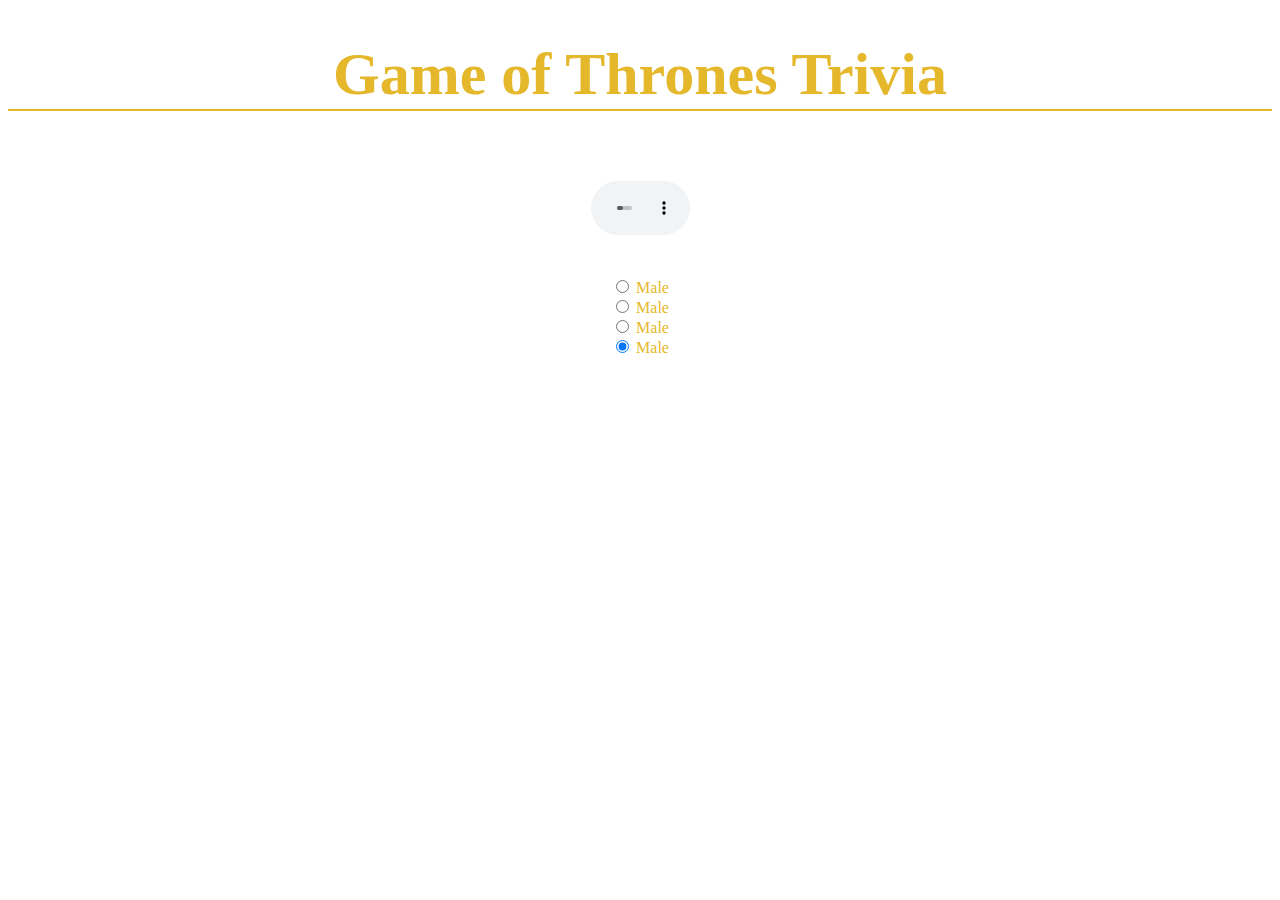
==== index1.html @ 5a33cf5f "CSS pretty much complete." ====
<!DOCTYPE html>
<html>
<head>
	<title>Trivia Game</title>
	<!-- Bootstrap -->
<link rel="stylesheet" href="https://maxcdn.bootstrapcdn.com/bootstrap/3.3.6/css/bootstrap.min.css" integrity="sha384-1q8mTJOASx8j1Au+a5WDVnPi2lkFfwwEAa8hDDdjZlpLegxhjVME1fgjWPGmkzs7" crossorigin="anonymous">
	<!-- My Stylesheet -->
<link rel="stylesheet" type="text/css" href="assets/css/style.css">
</head>
<body>
	<div class="container">
		<div class="row">
			<div class="col-md-2">
			</div>
			<div class="col-md-7">	
				<h1>Game of Thrones Trivia</h1>
			</div>
			<div class="col-md-1">
				<audio autoplay controls class="audio-player" src="assets/Official Opening Credits Game of Thrones (HBO).mp3"></audio>
			</div>	
			<div class="col-md-2">
			</div>
		</div>

		<br>

		<div class="row">
			<div class="col-md-12">
				<h2 class="question-1"></h2>
			</div>
		</div>
		<div class="row">
			<div class="col-md-2">
			</div>	
				<form>
			<div class="col-md-2">	
  				<input type="radio" name="gender" value="0" checked> Male
  		</div>			
			<div class="col-md-2">	
  				<input type="radio" name="gender" value="0" checked> Male
  		</div>	
			<div class="col-md-2">	
  				<input type="radio" name="gender" value="1" checked> Male
  		</div>	
			<div class="col-md-2">	
  				<input type="radio" name="gender" value="0" checked> Male
  		</div>	
				</form>
			<div class="col-md-2">	
			</div>	 
		</div>
	
	</div>
</body>
<script src="https://cdnjs.cloudflare.com/ajax/libs/jquery/3.2.1/jquery.min.js"></script>
<script type="text/javascript" src="assets/javascript/app.js"></script>
</html>
---- assets/css/style.css ----
body {
/*	background-image: url("../images/kings-landing1.jpg");
	background-repeat: no-repeat;
	background-size: 100%;*/
	font-family: fantasy;
	color: rgb(229,183,43);
	text-align: center;
}

h1 {
	font-size: 60px;
	border-bottom: 2px solid rgb(229,183,43);
}

.audio-player {
	width: 99px;
	margin-top: 30px;
}

.my-border {
	border: solid 3px rgb(229,183,43);
	background-color: rgba(134,4,32,0.4);
}

.back-pics {
	position: absolute;
	width: 100%;
	height: auto;
	left: 0;
	z-index: -1;
}

.back-pics1 {
	position: absolute;
	width: 100%;
	height: auto;
	left: 0;
	z-index: -1;
	top: 100%;
}

.back-pics2 {
	position: absolute;
	width: 100%;
	height: auto;
	left: 0;
	z-index: -1;
	top: 200%;
}

.time-left {
	position: fixed;
	right: 10px;
	top: 50%;
	padding: 10px;
	background-color: rgb(134,4,32);
	border: solid 2px rgb(229,183,43);
}







/*rgba(33,84,102,0.5)*/
/*rgb(200,200,240)*/
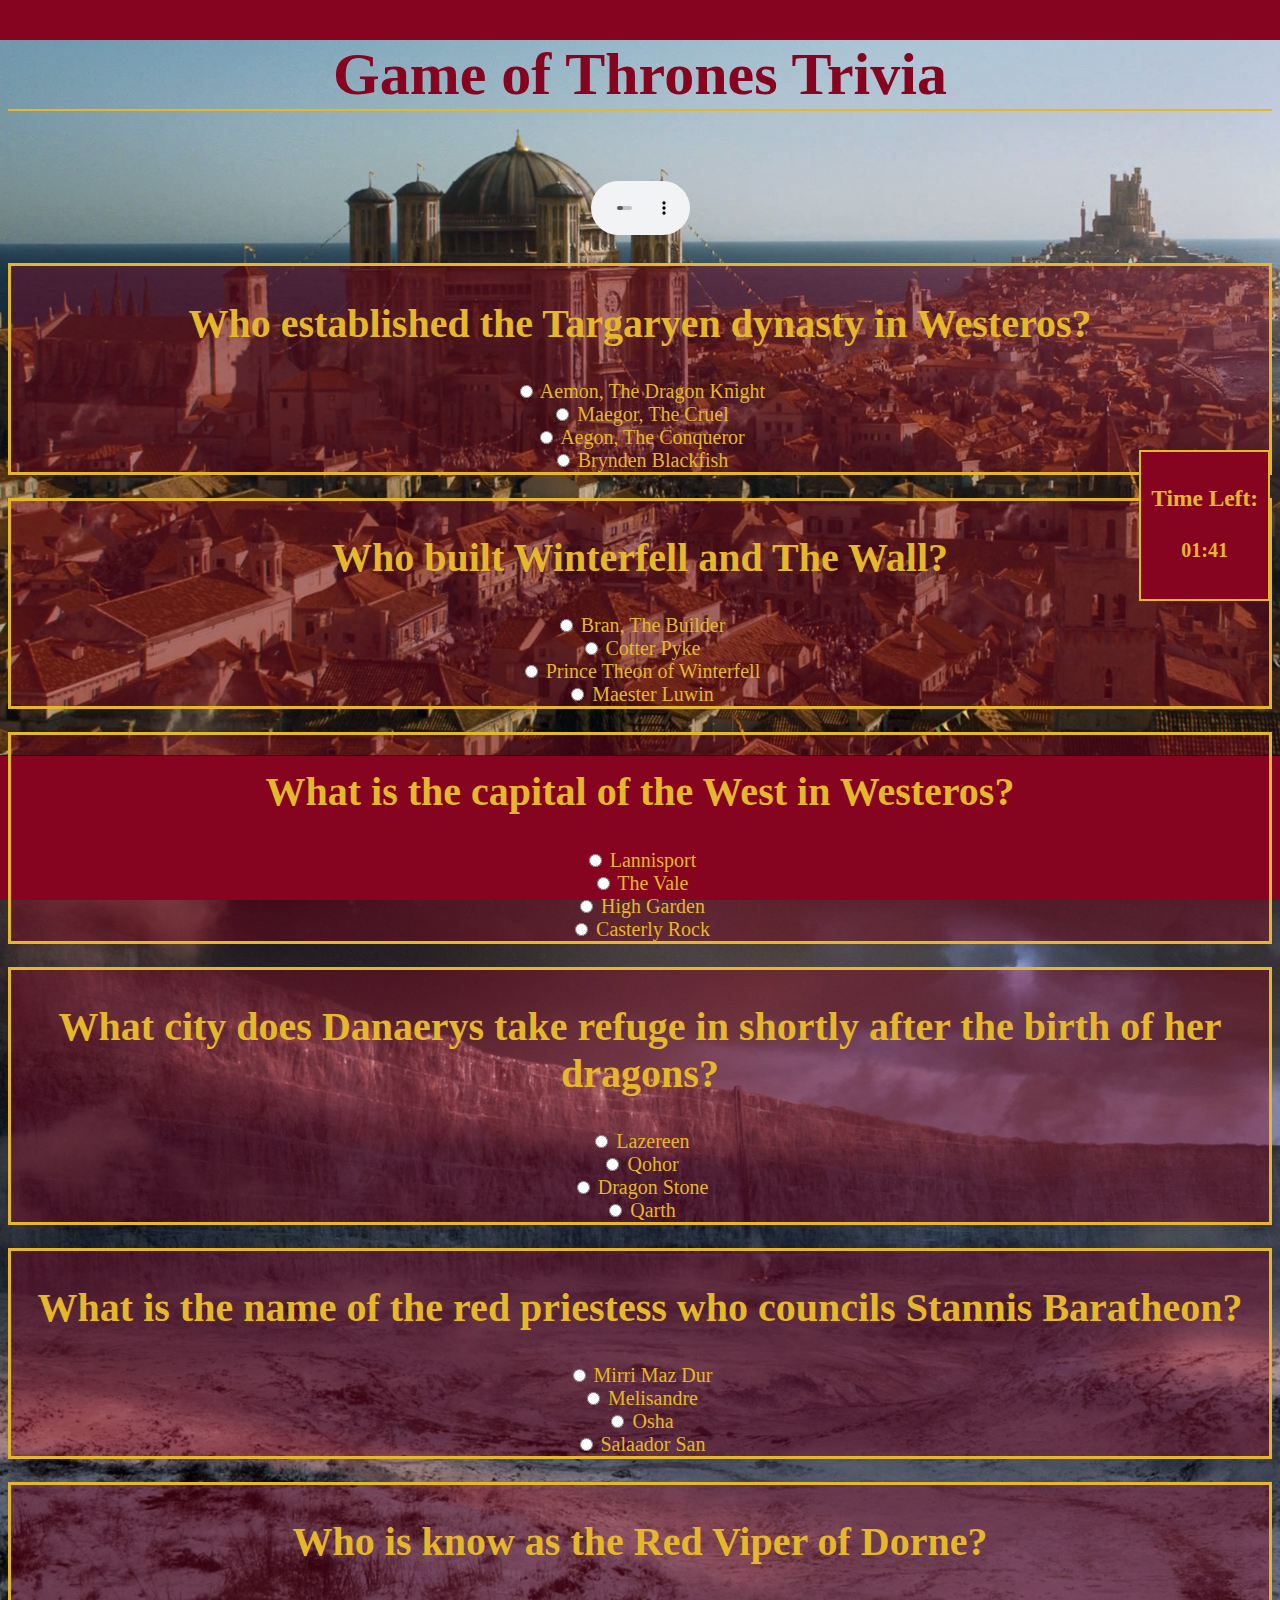
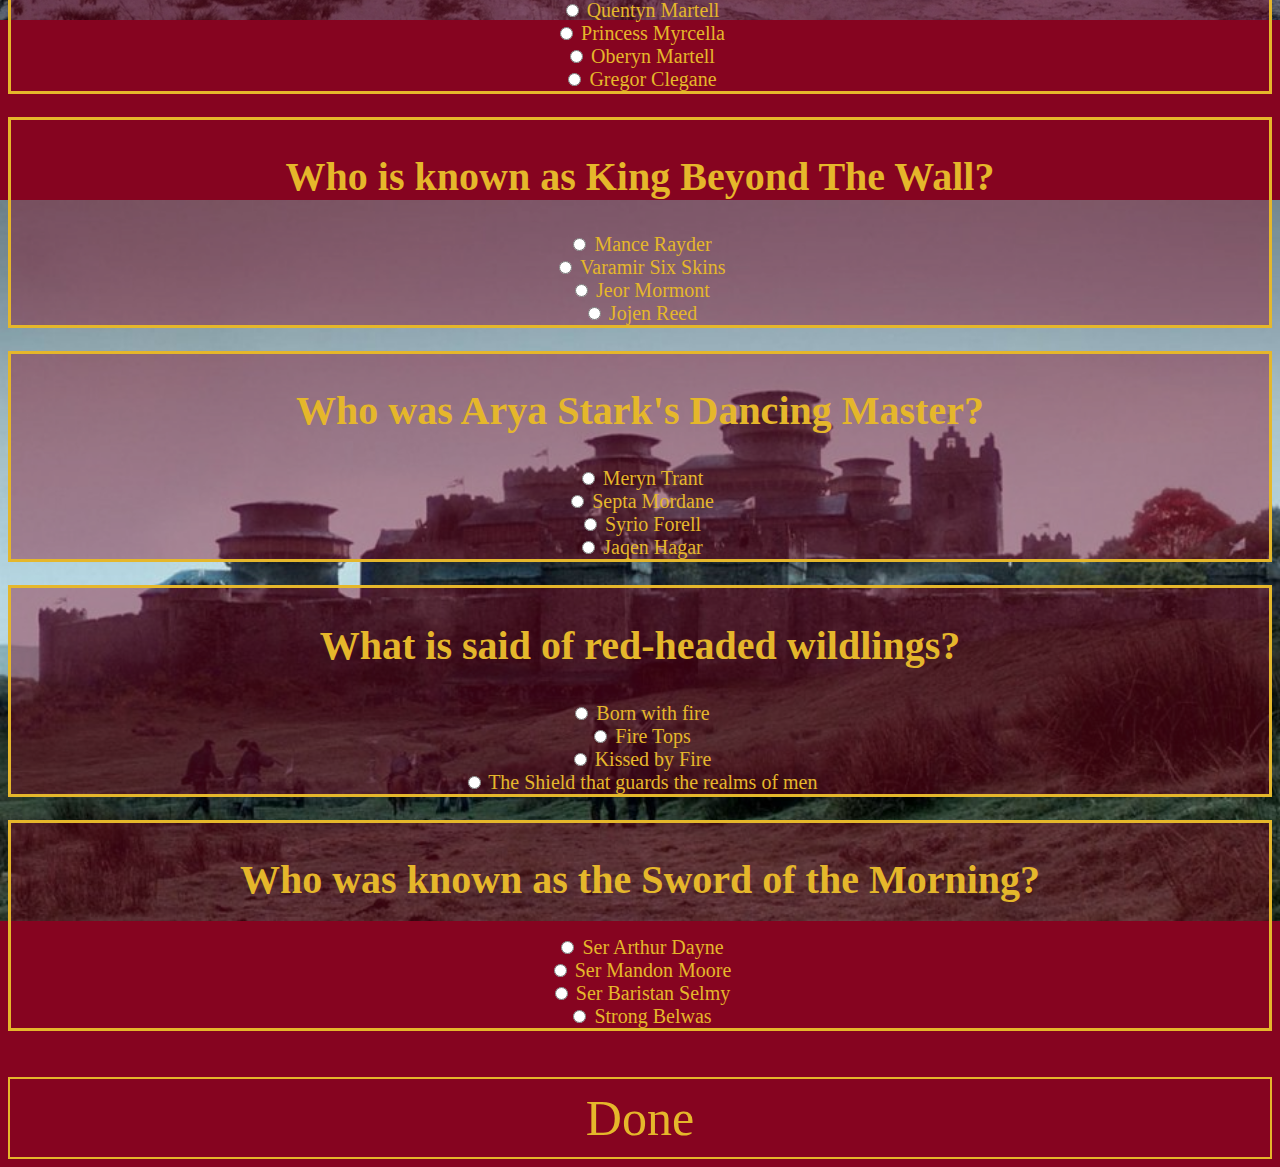
==== commit aed50c59: "Added a couple more CSS features. Now will start remaking game so that answers are stored in jquery " ====
--- a/index1.html
+++ b/index1.html
@@ -8,7 +8,19 @@
 <link rel="stylesheet" type="text/css" href="assets/css/style.css">
 </head>
 <body>
+	<div class="trivia-part">
+		<!-- Shows user how much time they have left -->
+		<div class="time-left">
+			<h3>Time Left:</h3>
+				<h4 class="count-down">01:41</h4>
+		</div>
+
+		<img class="back-pics" src="assets/images/kings-landing1.jpg">
+		<img class="back-pics2" src="assets/images/winterfell.jpg">
+		<img class="back-pics1" src="assets/images/The_Wall_from_the_south.jpg">
+
 	<div class="container">
+
 		<div class="row">
 			<div class="col-md-2">
 			</div>
@@ -16,41 +28,343 @@
 				<h1>Game of Thrones Trivia</h1>
 			</div>
 			<div class="col-md-1">
-				<audio autoplay controls class="audio-player" src="assets/Official Opening Credits Game of Thrones (HBO).mp3"></audio>
-			</div>	
-			<div class="col-md-2">
-			</div>
-		</div>
-
-		<br>
-
-		<div class="row">
-			<div class="col-md-12">
-				<h2 class="question-1"></h2>
-			</div>
-		</div>
-		<div class="row">
-			<div class="col-md-2">
-			</div>	
-				<form>
-			<div class="col-md-2">	
-  				<input type="radio" name="gender" value="0" checked> Male
-  		</div>			
-			<div class="col-md-2">	
-  				<input type="radio" name="gender" value="0" checked> Male
-  		</div>	
-			<div class="col-md-2">	
-  				<input type="radio" name="gender" value="1" checked> Male
-  		</div>	
-			<div class="col-md-2">	
-  				<input type="radio" name="gender" value="0" checked> Male
-  		</div>	
-				</form>
-			<div class="col-md-2">	
-			</div>	 
-		</div>
+
+				<!-- Music -->
+				<audio autoplay controls class="audio-player" controls src="assets/Official Opening Credits Game of Thrones (HBO).mp3"></audio>
+
+			</div>	
+			<div class="col-md-2">
+			</div>
+		</div>
+
+		<br>
+		<!-- Question 1 -->
+		<div class="my-border">
+		<div class="row">
+			<div class="col-md-12">
+				<h2 class="question-1">Who established the Targaryen dynasty in Westeros?</h2>
+			</div>
+		</div>
+		<div class="row">
+			<div class="col-md-2">
+			</div>	
+				<form>
+			<div class="col-md-2 radio-got">	
+  				<label><input type="radio" name="a1" value="0" unchecked> Aemon, The Dragon Knight</label>
+  		</div>			
+			<div class="col-md-2">	
+  				<label><input type="radio" name="a1" value="0" unchecked> Maegor, The Cruel</label>
+  		</div>	
+			<div class="col-md-2">	
+  				<label><input type="radio" name="a1" value="1" unchecked> Aegon, The Conqueror</label>
+  		</div>	
+			<div class="col-md-2">	
+  				<label><input type="radio" name="a1" value="0" unchecked> Brynden Blackfish</label>
+  		</div>	
+				</form>
+			<div class="col-md-2">	
+			</div>	 
+		</div>
+		</div>
+
+
+		<br>
+		<!-- Question 2 -->
+		<div class="my-border">
+		<div class="row">
+			<div class="col-md-12">
+				<h2 class="question-1">Who built Winterfell and The Wall?</h2>
+			</div>
+		</div>
+		<div class="row">
+			<div class="col-md-2">
+			</div>	
+				<form>
+			<div class="col-md-2">	
+  				<label><input type="radio" name="a2" value="1" unchecked> Bran, The Builder</label>
+  		</div>			
+			<div class="col-md-2">	
+  				<label><input type="radio" name="a2" value="0" unchecked> Cotter Pyke</label>
+  		</div>	
+			<div class="col-md-2">	
+  				<label><input type="radio" name="a2" value="0" unchecked> Prince Theon of Winterfell</label>
+  		</div>	
+			<div class="col-md-2">	
+  				<label><input type="radio" name="a2" value="0" unchecked> Maester Luwin</label>
+  		</div>	
+				</form>
+			<div class="col-md-2">	
+			</div>	 
+		</div>
+		</div>
+
+		<br>
+		<!-- Question 3 -->
+		<div class="my-border">
+		<div class="row">
+			<div class="col-md-12">
+				<h2 class="question-1">What is the capital of the West in Westeros?</h2>
+			</div>
+		</div>
+		<div class="row">
+			<div class="col-md-2">
+			</div>	
+				<form>
+			<div class="col-md-2">	
+  				<label><input type="radio" name="a3" value="0" unchecked> Lannisport</label>
+  		</div>			
+			<div class="col-md-2">	
+  				<label><input type="radio" name="a3" value="0" unchecked> The Vale</label>
+  		</div>	
+			<div class="col-md-2">	
+  				<label><input type="radio" name="a3" value="0" unchecked> High Garden</label>
+  		</div>	
+			<div class="col-md-2">	
+  				<label><input type="radio" name="a3" value="1" unchecked> Casterly Rock</label>
+  		</div>	
+				</form>
+			<div class="col-md-2">	
+			</div>	 
+		</div>
+		</div>
+
+		<br>
+		<!-- Question 4 -->
+		<div class="my-border">
+		<div class="row">
+			<div class="col-md-12">
+				<h2 class="question-1">What city does Danaerys take refuge in shortly after the birth of her dragons?</h2>
+			</div>
+		</div>
+		<div class="row">
+			<div class="col-md-2">
+			</div>	
+				<form>
+			<div class="col-md-2">	
+  				<label><input type="radio" name="a4" value="0" unchecked> Lazereen</label>
+  		</div>			
+			<div class="col-md-2">	
+  				<label><input type="radio" name="a4" value="0" unchecked> Qohor</label>
+  		</div>	
+			<div class="col-md-2">	
+  				<label><input type="radio" name="a4" value="0" unchecked> Dragon Stone</label>
+  		</div>	
+			<div class="col-md-2">	
+  				<label><input type="radio" name="a4" value="1" unchecked> Qarth</label>
+  		</div>	
+				</form>
+			<div class="col-md-2">	
+			</div>	 
+		</div>
+		</div>
+
+		<br>
+		<!-- Question 5 -->
+		<div class="my-border">
+		<div class="row">
+			<div class="col-md-12">
+				<h2 class="question-1">What is the name of the red priestess who councils Stannis Baratheon?</h2>
+			</div>
+		</div>
+		<div class="row">
+			<div class="col-md-2">
+			</div>	
+				<form>
+			<div class="col-md-2">	
+  				<label><input type="radio" name="a5" value="0" unchecked> Mirri Maz Dur</label>
+  		</div>			
+			<div class="col-md-2">	
+  				<label><input type="radio" name="a5" value="1" unchecked> Melisandre</label>
+  		</div>	
+			<div class="col-md-2">	
+  				<label><input type="radio" name="a5" value="0" unchecked> Osha</label>
+  		</div>	
+			<div class="col-md-2">	
+  				<label><input type="radio" name="a5" value="0" unchecked> Salaador San</label>
+  		</div>	
+				</form>
+			<div class="col-md-2">	
+			</div>	 
+		</div>
+		</div>
+
+		<br>
+		<!-- Question 6 -->
+		<div class="my-border">
+		<div class="row">
+			<div class="col-md-12">
+				<h2 class="question-1">Who is know as the Red Viper of Dorne?</h2>
+			</div>
+		</div>
+		<div class="row">
+			<div class="col-md-2">
+			</div>	
+				<form>
+			<div class="col-md-2">	
+  				<label><input type="radio" name="a6" value="0" unchecked> Quentyn Martell</label>
+  		</div>			
+			<div class="col-md-2">	
+  				<label><input type="radio" name="a6" value="0" unchecked> Princess Myrcella</label>
+  		</div>	
+			<div class="col-md-2">	
+  				<label><input type="radio" name="a6" value="1" unchecked> Oberyn Martell</label>
+  		</div>	
+			<div class="col-md-2">	
+  				<label><input type="radio" name="a6" value="0" unchecked> Gregor Clegane</label>
+  		</div>	
+				</form>
+			<div class="col-md-2">	
+			</div>	 
+		</div>
+		</div>
+
+		<br>
+		<!-- Question 7 -->
+		<div class="my-border">
+		<div class="row">
+			<div class="col-md-12">
+				<h2 class="question-1">Who is known as King Beyond The Wall?</h2>
+			</div>
+		</div>
+		<div class="row">
+			<div class="col-md-2">
+			</div>	
+				<form>
+			<div class="col-md-2">	
+  				<label><input type="radio" name="a7" value="1" unchecked> Mance Rayder</label>
+  		</div>			
+			<div class="col-md-2">	
+  				<label><input type="radio" name="a7" value="0" unchecked> Varamir Six Skins</label>
+  		</div>	
+			<div class="col-md-2">	
+  				<label><input type="radio" name="a7" value="0" unchecked> Jeor Mormont</label>
+  		</div>	
+			<div class="col-md-2">	
+  				<label><input type="radio" name="a7" value="0" unchecked> Jojen Reed</label>
+  		</div>	
+				</form>
+			<div class="col-md-2">	
+			</div>	 
+		</div>
+		</div>
+
+		<br>
+		<!-- Question 8 -->
+		<div class="my-border">
+		<div class="row">
+			<div class="col-md-12">
+				<h2 class="question-1">Who was Arya Stark's Dancing Master?</h2>
+			</div>
+		</div>
+		<div class="row">
+			<div class="col-md-2">
+			</div>	
+				<form>
+			<div class="col-md-2">	
+  				<label><input type="radio" name="a8" value="0" unchecked> Meryn Trant</label>
+  		</div>			
+			<div class="col-md-2">	
+  				<label><input type="radio" name="a8" value="0" unchecked> Septa Mordane</label>
+  		</div>	
+			<div class="col-md-2">	
+  				<label><input type="radio" name="a8" value="1" unchecked> Syrio Forell</label>
+  		</div>	
+			<div class="col-md-2">	
+  				<label><input type="radio" name="a8" value="0" unchecked> Jaqen Hagar</label>
+  		</div>	
+				</form>
+			<div class="col-md-2">	
+			</div>	 
+		</div>
+		</div>
+
+		<br>
+		<!-- Question 9 -->
+		<div class="my-border">
+		<div class="row">
+			<div class="col-md-12">
+				<h2 class="question-1">What is said of red-headed wildlings?</h2>
+			</div>
+		</div>
+		<div class="row">
+			<div class="col-md-2">
+			</div>	
+				<form>
+			<div class="col-md-2">	
+  				<label><input type="radio" name="a9" value="0" unchecked> Born with fire</label>
+  		</div>			
+			<div class="col-md-2">	
+  				<label><input type="radio" name="a9" value="0" unchecked> Fire Tops</label>
+  		</div>	
+			<div class="col-md-2">	
+  				<label><input type="radio" name="a9" value="1" unchecked> Kissed by Fire</label>
+  		</div>	
+			<div class="col-md-2">	
+  				<label><input type="radio" name="a9" value="0" unchecked> The Shield that guards the realms of men</label>
+  		</div>	
+				</form>
+			<div class="col-md-2">	
+			</div>	 
+		</div>
+		</div>
+
+		<br>
+		<!-- Question 10 -->
+		<div class="my-border">
+		<div class="row">
+			<div class="col-md-12">
+				<h2 class="question-1">Who was known as the Sword of the Morning?</h2>
+			</div>
+		</div>
+		<div class="row">
+			<div class="col-md-2">
+			</div>	
+				<form>
+			<div class="col-md-2">	
+  				<label><input type="radio" name="a10" value="1" unchecked> Ser Arthur Dayne</label>
+  		</div>			
+			<div class="col-md-2">	
+  				<label><input type="radio" name="a10" value="0" unchecked> Ser Mandon Moore</label>
+  		</div>	
+			<div class="col-md-2">	
+  				<label><input type="radio" name="a10" value="0" unchecked> Ser Baristan Selmy</label>
+  		</div>	
+			<div class="col-md-2">	
+  				<label><input type="radio" name="a10" value="0" unchecked> Strong Belwas</label>
+  		</div>	
+				</form>
+			<div class="col-md-2">	
+			</div>	 
+		</div>
+		</div>
+			<br>
+			<br>
+		<!-- Need a finished button -->
+		<div class="row">
+			<div class="col-md-5"></div>
+			<div class="all-done col-md-2"><label>Done</label></div>
+			<div class="col-md-5"></div>
+		</div>
+	</div>
+</div>
+<div class="game-stats">
+	<div class="container">
+		<img class="back-pics" src="assets/images/iron-throne.jpg">
+				<h1>Game of Thrones Trivia</h1>
+
+		<div class="stats">
+			<h2 class="correct"></h2>
+			<br>
+			<h2 class="incorrect"></h2>
+			<br>
+			<h2 class="percentage"></h2>
+			<br>
+		</div>	
+		<audio autoplay class="audio-player1" src="assets/The Rains of Castamere (Instrumental - Long Version).mp3"></audio>
+</div>	
+</div>	
+
 	
-	</div>
 </body>
 <script src="https://cdnjs.cloudflare.com/ajax/libs/jquery/3.2.1/jquery.min.js"></script>
 <script type="text/javascript" src="assets/javascript/app.js"></script>
--- a/assets/css/style.css
+++ b/assets/css/style.css
@@ -1,18 +1,31 @@
 body {
-/*	background-image: url("../images/kings-landing1.jpg");
-	background-repeat: no-repeat;
-	background-size: 100%;*/
+	background-color: rgb(134,4,32);
 	font-family: fantasy;
 	color: rgb(229,183,43);
 	text-align: center;
+	font-size: 20px;
 }
 
 h1 {
 	font-size: 60px;
 	border-bottom: 2px solid rgb(229,183,43);
+	color: rgb(134,4,32);
+}
+
+h2 {
+	font-size: 40px;
+}
+
+input {
+	color: red;
 }
 
 .audio-player {
+	width: 99px;
+	margin-top: 30px;
+}
+
+.audio-player1 {
 	width: 99px;
 	margin-top: 30px;
 }
@@ -57,11 +70,33 @@
 	border: solid 2px rgb(229,183,43);
 }
 
+.all-done {
+	padding: 10px;
+	background-color: rgb(134,4,32);	
+	border: solid 2px rgb(229,183,43);
+	font-size: 50px;
+}
 
 
+.stats {
+	background-color: rgba(134,4,32,.7);
+	border: solid 2px rgb(229,183,43);
+}
 
+label {
+	transition: all 0.2s ease-in;
+    text-decoration:none;
+}
 
+label:hover {
+	-webkit-stroke-width: 5.3px;
+    -webkit-stroke-color: #FFFFFF;
+    -webkit-fill-color: #FFFFFF;
+    text-shadow: 1px 0px 20px yellow;
+}
 
+.radio-got [type="radio"]:checked+label:after {
+    border-color: #00C851;
+    background-color: #00C851;
+}
 
-/*rgba(33,84,102,0.5)*/
-/*rgb(200,200,240)*/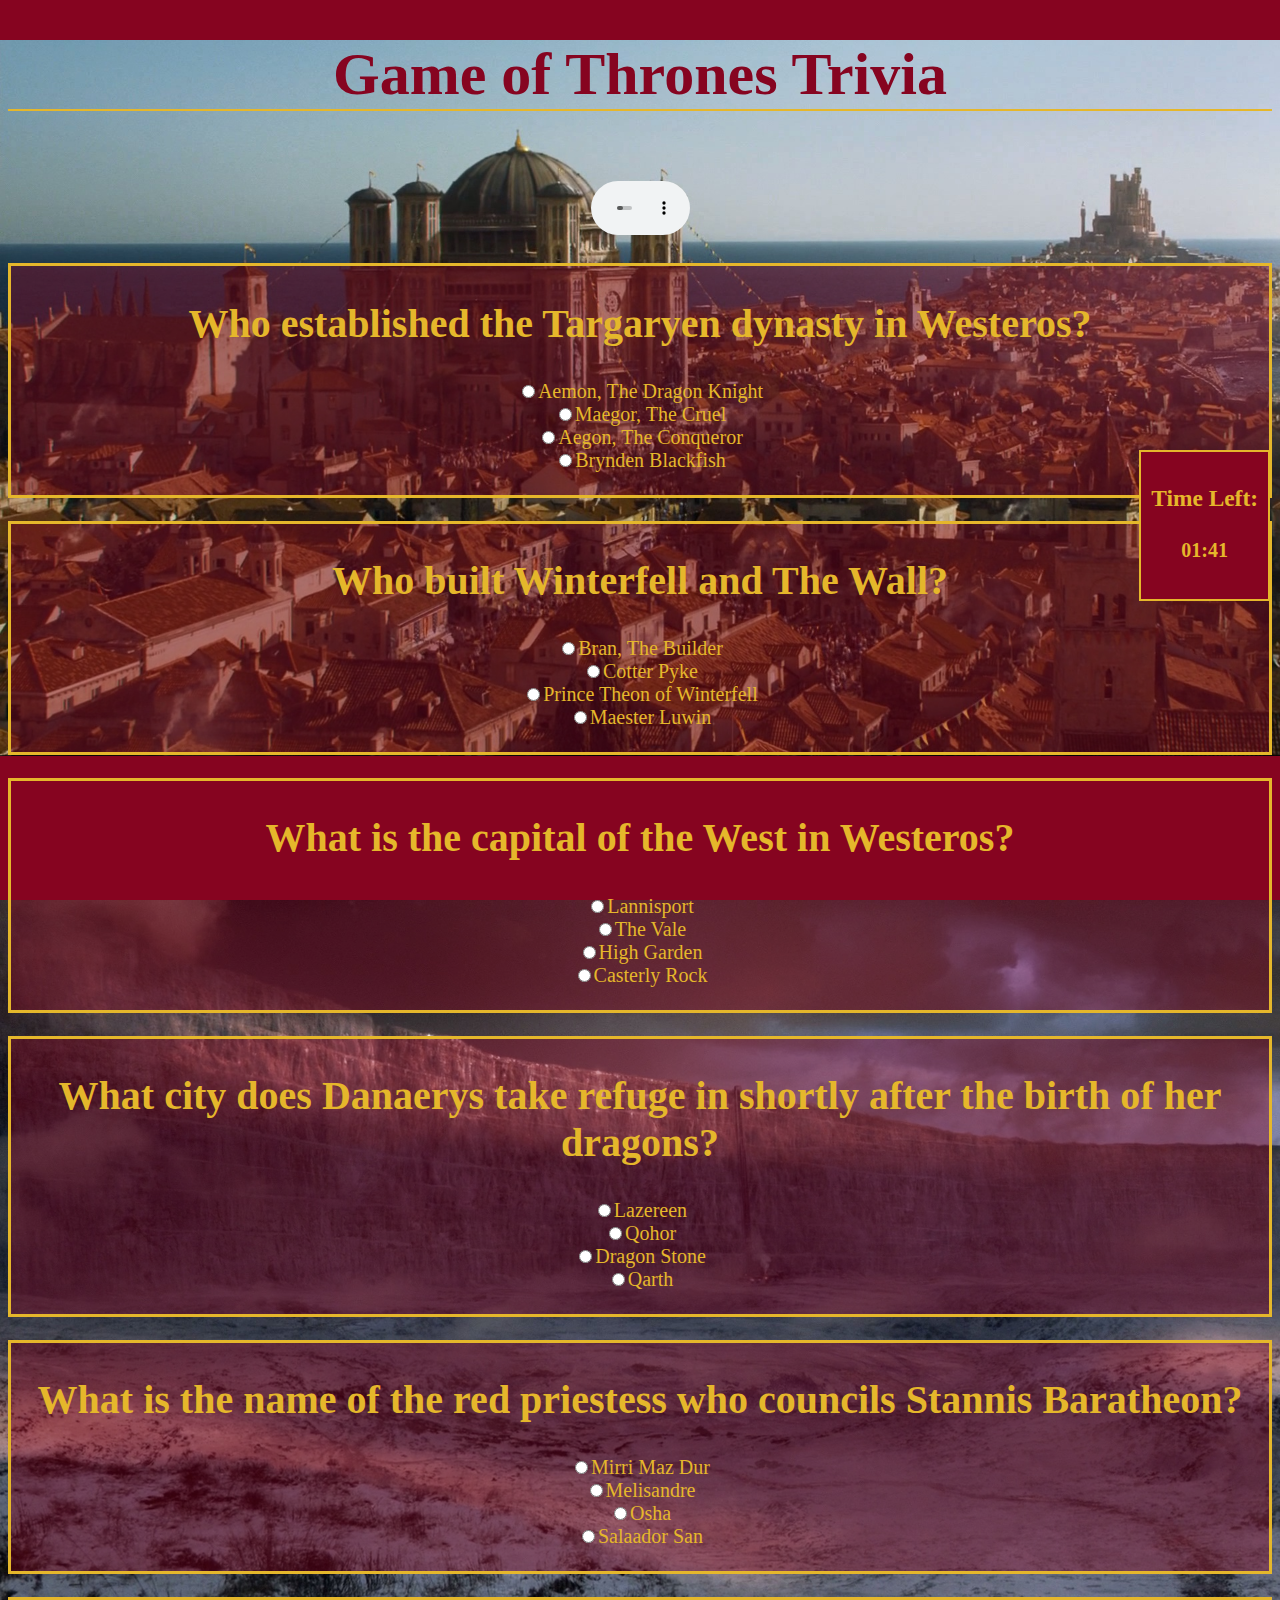
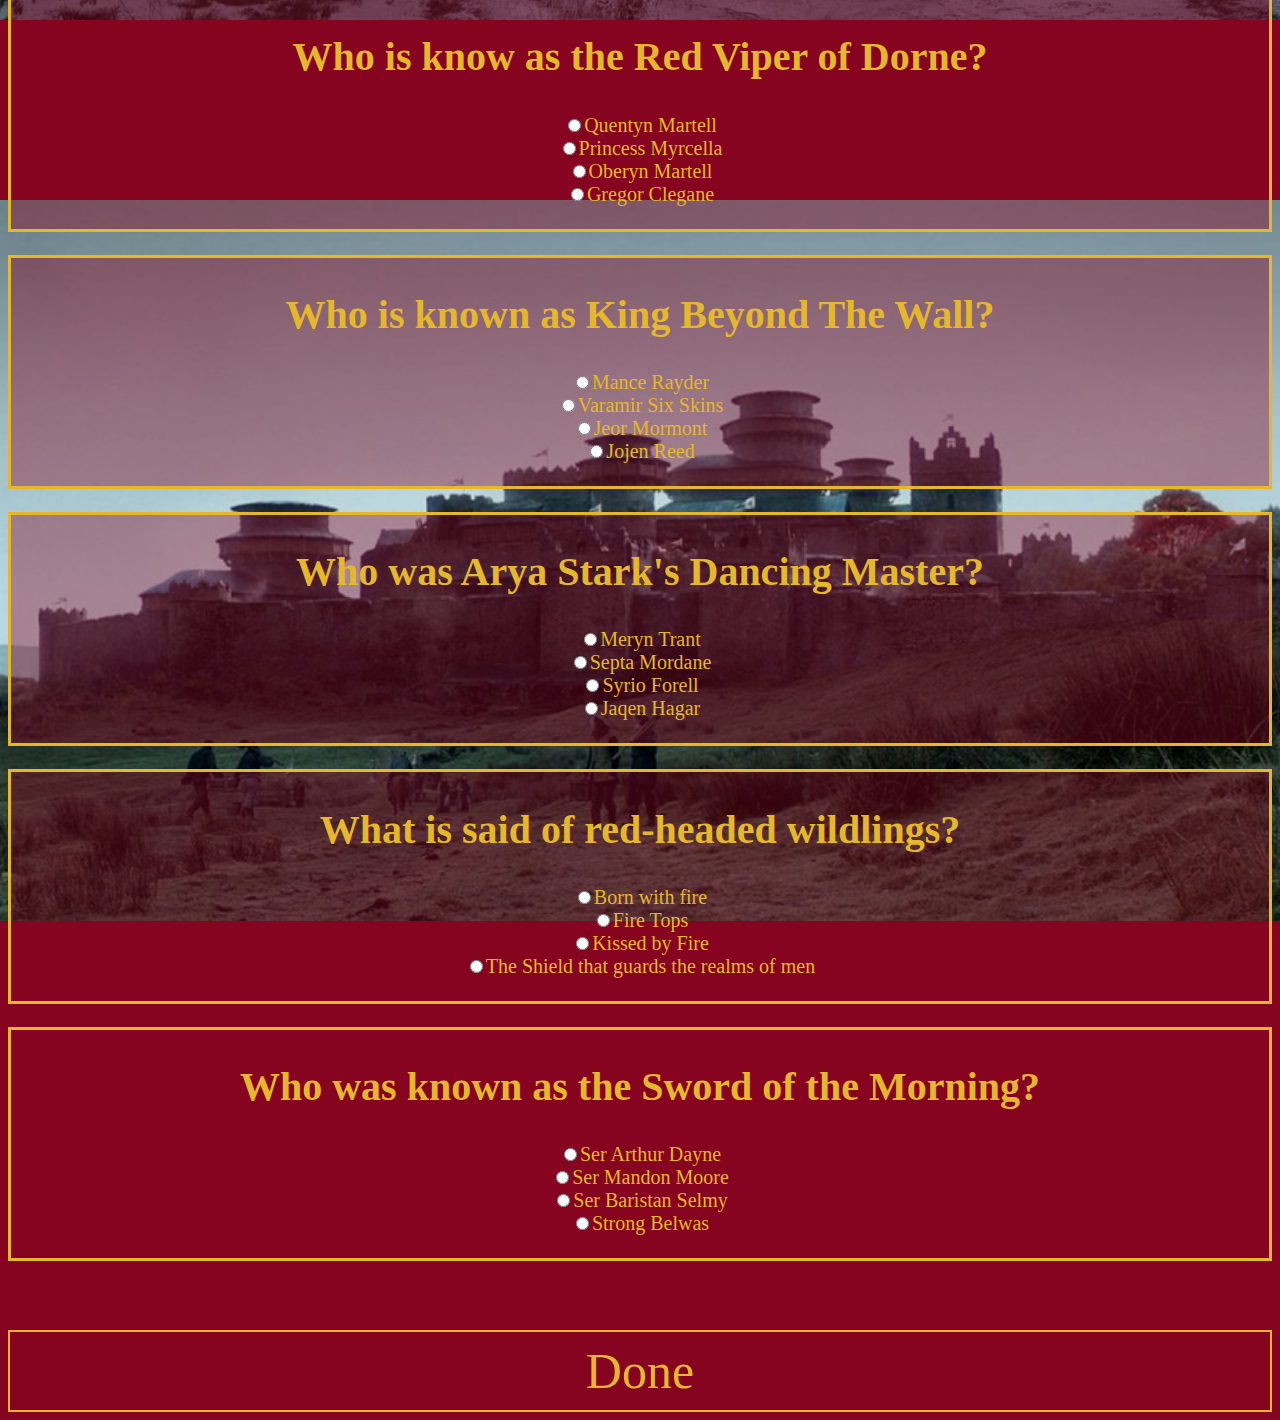
==== commit 5a4f88ec: "appended qs and as into styled duvs through a for loop" ====
--- a/index1.html
+++ b/index1.html
@@ -38,305 +38,9 @@
 		</div>
 
 		<br>
-		<!-- Question 1 -->
-		<div class="my-border">
-		<div class="row">
-			<div class="col-md-12">
-				<h2 class="question-1">Who established the Targaryen dynasty in Westeros?</h2>
-			</div>
-		</div>
-		<div class="row">
-			<div class="col-md-2">
-			</div>	
-				<form>
-			<div class="col-md-2 radio-got">	
-  				<label><input type="radio" name="a1" value="0" unchecked> Aemon, The Dragon Knight</label>
-  		</div>			
-			<div class="col-md-2">	
-  				<label><input type="radio" name="a1" value="0" unchecked> Maegor, The Cruel</label>
-  		</div>	
-			<div class="col-md-2">	
-  				<label><input type="radio" name="a1" value="1" unchecked> Aegon, The Conqueror</label>
-  		</div>	
-			<div class="col-md-2">	
-  				<label><input type="radio" name="a1" value="0" unchecked> Brynden Blackfish</label>
-  		</div>	
-				</form>
-			<div class="col-md-2">	
-			</div>	 
-		</div>
-		</div>
+		<div class="rando-div"></div>
 
-
-		<br>
-		<!-- Question 2 -->
-		<div class="my-border">
-		<div class="row">
-			<div class="col-md-12">
-				<h2 class="question-1">Who built Winterfell and The Wall?</h2>
-			</div>
-		</div>
-		<div class="row">
-			<div class="col-md-2">
-			</div>	
-				<form>
-			<div class="col-md-2">	
-  				<label><input type="radio" name="a2" value="1" unchecked> Bran, The Builder</label>
-  		</div>			
-			<div class="col-md-2">	
-  				<label><input type="radio" name="a2" value="0" unchecked> Cotter Pyke</label>
-  		</div>	
-			<div class="col-md-2">	
-  				<label><input type="radio" name="a2" value="0" unchecked> Prince Theon of Winterfell</label>
-  		</div>	
-			<div class="col-md-2">	
-  				<label><input type="radio" name="a2" value="0" unchecked> Maester Luwin</label>
-  		</div>	
-				</form>
-			<div class="col-md-2">	
-			</div>	 
-		</div>
-		</div>
-
-		<br>
-		<!-- Question 3 -->
-		<div class="my-border">
-		<div class="row">
-			<div class="col-md-12">
-				<h2 class="question-1">What is the capital of the West in Westeros?</h2>
-			</div>
-		</div>
-		<div class="row">
-			<div class="col-md-2">
-			</div>	
-				<form>
-			<div class="col-md-2">	
-  				<label><input type="radio" name="a3" value="0" unchecked> Lannisport</label>
-  		</div>			
-			<div class="col-md-2">	
-  				<label><input type="radio" name="a3" value="0" unchecked> The Vale</label>
-  		</div>	
-			<div class="col-md-2">	
-  				<label><input type="radio" name="a3" value="0" unchecked> High Garden</label>
-  		</div>	
-			<div class="col-md-2">	
-  				<label><input type="radio" name="a3" value="1" unchecked> Casterly Rock</label>
-  		</div>	
-				</form>
-			<div class="col-md-2">	
-			</div>	 
-		</div>
-		</div>
-
-		<br>
-		<!-- Question 4 -->
-		<div class="my-border">
-		<div class="row">
-			<div class="col-md-12">
-				<h2 class="question-1">What city does Danaerys take refuge in shortly after the birth of her dragons?</h2>
-			</div>
-		</div>
-		<div class="row">
-			<div class="col-md-2">
-			</div>	
-				<form>
-			<div class="col-md-2">	
-  				<label><input type="radio" name="a4" value="0" unchecked> Lazereen</label>
-  		</div>			
-			<div class="col-md-2">	
-  				<label><input type="radio" name="a4" value="0" unchecked> Qohor</label>
-  		</div>	
-			<div class="col-md-2">	
-  				<label><input type="radio" name="a4" value="0" unchecked> Dragon Stone</label>
-  		</div>	
-			<div class="col-md-2">	
-  				<label><input type="radio" name="a4" value="1" unchecked> Qarth</label>
-  		</div>	
-				</form>
-			<div class="col-md-2">	
-			</div>	 
-		</div>
-		</div>
-
-		<br>
-		<!-- Question 5 -->
-		<div class="my-border">
-		<div class="row">
-			<div class="col-md-12">
-				<h2 class="question-1">What is the name of the red priestess who councils Stannis Baratheon?</h2>
-			</div>
-		</div>
-		<div class="row">
-			<div class="col-md-2">
-			</div>	
-				<form>
-			<div class="col-md-2">	
-  				<label><input type="radio" name="a5" value="0" unchecked> Mirri Maz Dur</label>
-  		</div>			
-			<div class="col-md-2">	
-  				<label><input type="radio" name="a5" value="1" unchecked> Melisandre</label>
-  		</div>	
-			<div class="col-md-2">	
-  				<label><input type="radio" name="a5" value="0" unchecked> Osha</label>
-  		</div>	
-			<div class="col-md-2">	
-  				<label><input type="radio" name="a5" value="0" unchecked> Salaador San</label>
-  		</div>	
-				</form>
-			<div class="col-md-2">	
-			</div>	 
-		</div>
-		</div>
-
-		<br>
-		<!-- Question 6 -->
-		<div class="my-border">
-		<div class="row">
-			<div class="col-md-12">
-				<h2 class="question-1">Who is know as the Red Viper of Dorne?</h2>
-			</div>
-		</div>
-		<div class="row">
-			<div class="col-md-2">
-			</div>	
-				<form>
-			<div class="col-md-2">	
-  				<label><input type="radio" name="a6" value="0" unchecked> Quentyn Martell</label>
-  		</div>			
-			<div class="col-md-2">	
-  				<label><input type="radio" name="a6" value="0" unchecked> Princess Myrcella</label>
-  		</div>	
-			<div class="col-md-2">	
-  				<label><input type="radio" name="a6" value="1" unchecked> Oberyn Martell</label>
-  		</div>	
-			<div class="col-md-2">	
-  				<label><input type="radio" name="a6" value="0" unchecked> Gregor Clegane</label>
-  		</div>	
-				</form>
-			<div class="col-md-2">	
-			</div>	 
-		</div>
-		</div>
-
-		<br>
-		<!-- Question 7 -->
-		<div class="my-border">
-		<div class="row">
-			<div class="col-md-12">
-				<h2 class="question-1">Who is known as King Beyond The Wall?</h2>
-			</div>
-		</div>
-		<div class="row">
-			<div class="col-md-2">
-			</div>	
-				<form>
-			<div class="col-md-2">	
-  				<label><input type="radio" name="a7" value="1" unchecked> Mance Rayder</label>
-  		</div>			
-			<div class="col-md-2">	
-  				<label><input type="radio" name="a7" value="0" unchecked> Varamir Six Skins</label>
-  		</div>	
-			<div class="col-md-2">	
-  				<label><input type="radio" name="a7" value="0" unchecked> Jeor Mormont</label>
-  		</div>	
-			<div class="col-md-2">	
-  				<label><input type="radio" name="a7" value="0" unchecked> Jojen Reed</label>
-  		</div>	
-				</form>
-			<div class="col-md-2">	
-			</div>	 
-		</div>
-		</div>
-
-		<br>
-		<!-- Question 8 -->
-		<div class="my-border">
-		<div class="row">
-			<div class="col-md-12">
-				<h2 class="question-1">Who was Arya Stark's Dancing Master?</h2>
-			</div>
-		</div>
-		<div class="row">
-			<div class="col-md-2">
-			</div>	
-				<form>
-			<div class="col-md-2">	
-  				<label><input type="radio" name="a8" value="0" unchecked> Meryn Trant</label>
-  		</div>			
-			<div class="col-md-2">	
-  				<label><input type="radio" name="a8" value="0" unchecked> Septa Mordane</label>
-  		</div>	
-			<div class="col-md-2">	
-  				<label><input type="radio" name="a8" value="1" unchecked> Syrio Forell</label>
-  		</div>	
-			<div class="col-md-2">	
-  				<label><input type="radio" name="a8" value="0" unchecked> Jaqen Hagar</label>
-  		</div>	
-				</form>
-			<div class="col-md-2">	
-			</div>	 
-		</div>
-		</div>
-
-		<br>
-		<!-- Question 9 -->
-		<div class="my-border">
-		<div class="row">
-			<div class="col-md-12">
-				<h2 class="question-1">What is said of red-headed wildlings?</h2>
-			</div>
-		</div>
-		<div class="row">
-			<div class="col-md-2">
-			</div>	
-				<form>
-			<div class="col-md-2">	
-  				<label><input type="radio" name="a9" value="0" unchecked> Born with fire</label>
-  		</div>			
-			<div class="col-md-2">	
-  				<label><input type="radio" name="a9" value="0" unchecked> Fire Tops</label>
-  		</div>	
-			<div class="col-md-2">	
-  				<label><input type="radio" name="a9" value="1" unchecked> Kissed by Fire</label>
-  		</div>	
-			<div class="col-md-2">	
-  				<label><input type="radio" name="a9" value="0" unchecked> The Shield that guards the realms of men</label>
-  		</div>	
-				</form>
-			<div class="col-md-2">	
-			</div>	 
-		</div>
-		</div>
-
-		<br>
-		<!-- Question 10 -->
-		<div class="my-border">
-		<div class="row">
-			<div class="col-md-12">
-				<h2 class="question-1">Who was known as the Sword of the Morning?</h2>
-			</div>
-		</div>
-		<div class="row">
-			<div class="col-md-2">
-			</div>	
-				<form>
-			<div class="col-md-2">	
-  				<label><input type="radio" name="a10" value="1" unchecked> Ser Arthur Dayne</label>
-  		</div>			
-			<div class="col-md-2">	
-  				<label><input type="radio" name="a10" value="0" unchecked> Ser Mandon Moore</label>
-  		</div>	
-			<div class="col-md-2">	
-  				<label><input type="radio" name="a10" value="0" unchecked> Ser Baristan Selmy</label>
-  		</div>	
-			<div class="col-md-2">	
-  				<label><input type="radio" name="a10" value="0" unchecked> Strong Belwas</label>
-  		</div>	
-				</form>
-			<div class="col-md-2">	
-			</div>	 
-		</div>
-		</div>
+	</div>
 			<br>
 			<br>
 		<!-- Need a finished button -->
@@ -367,5 +71,5 @@
 	
 </body>
 <script src="https://cdnjs.cloudflare.com/ajax/libs/jquery/3.2.1/jquery.min.js"></script>
-<script type="text/javascript" src="assets/javascript/app.js"></script>
+<script type="text/javascript" src="assets/javascript/app1.js"></script>
 </html>--- a/assets/css/style.css
+++ b/assets/css/style.css
@@ -31,6 +31,11 @@
 }
 
 .my-border {
+	border: solid 3px rgb(229,183,43);
+	background-color: rgba(134,4,32,0.4);
+}
+
+.my-border1 {
 	border: solid 3px rgb(229,183,43);
 	background-color: rgba(134,4,32,0.4);
 }
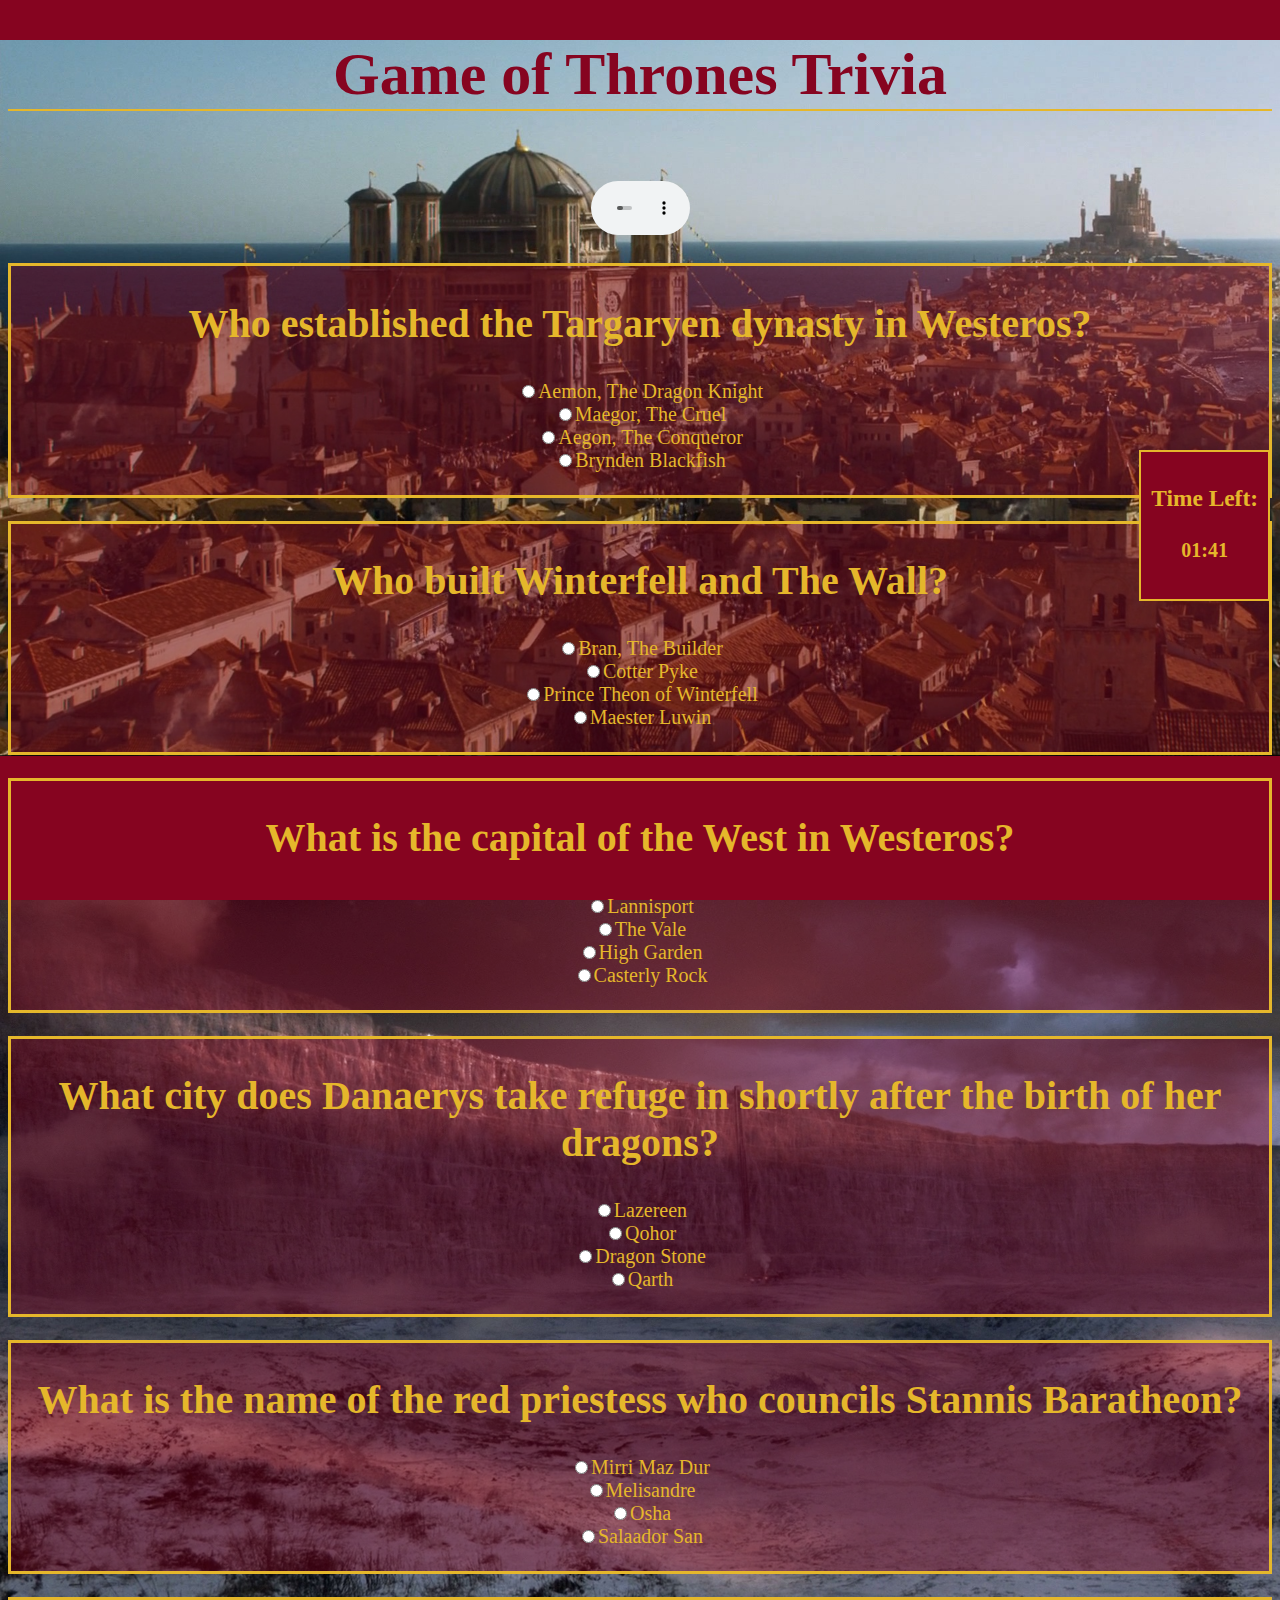
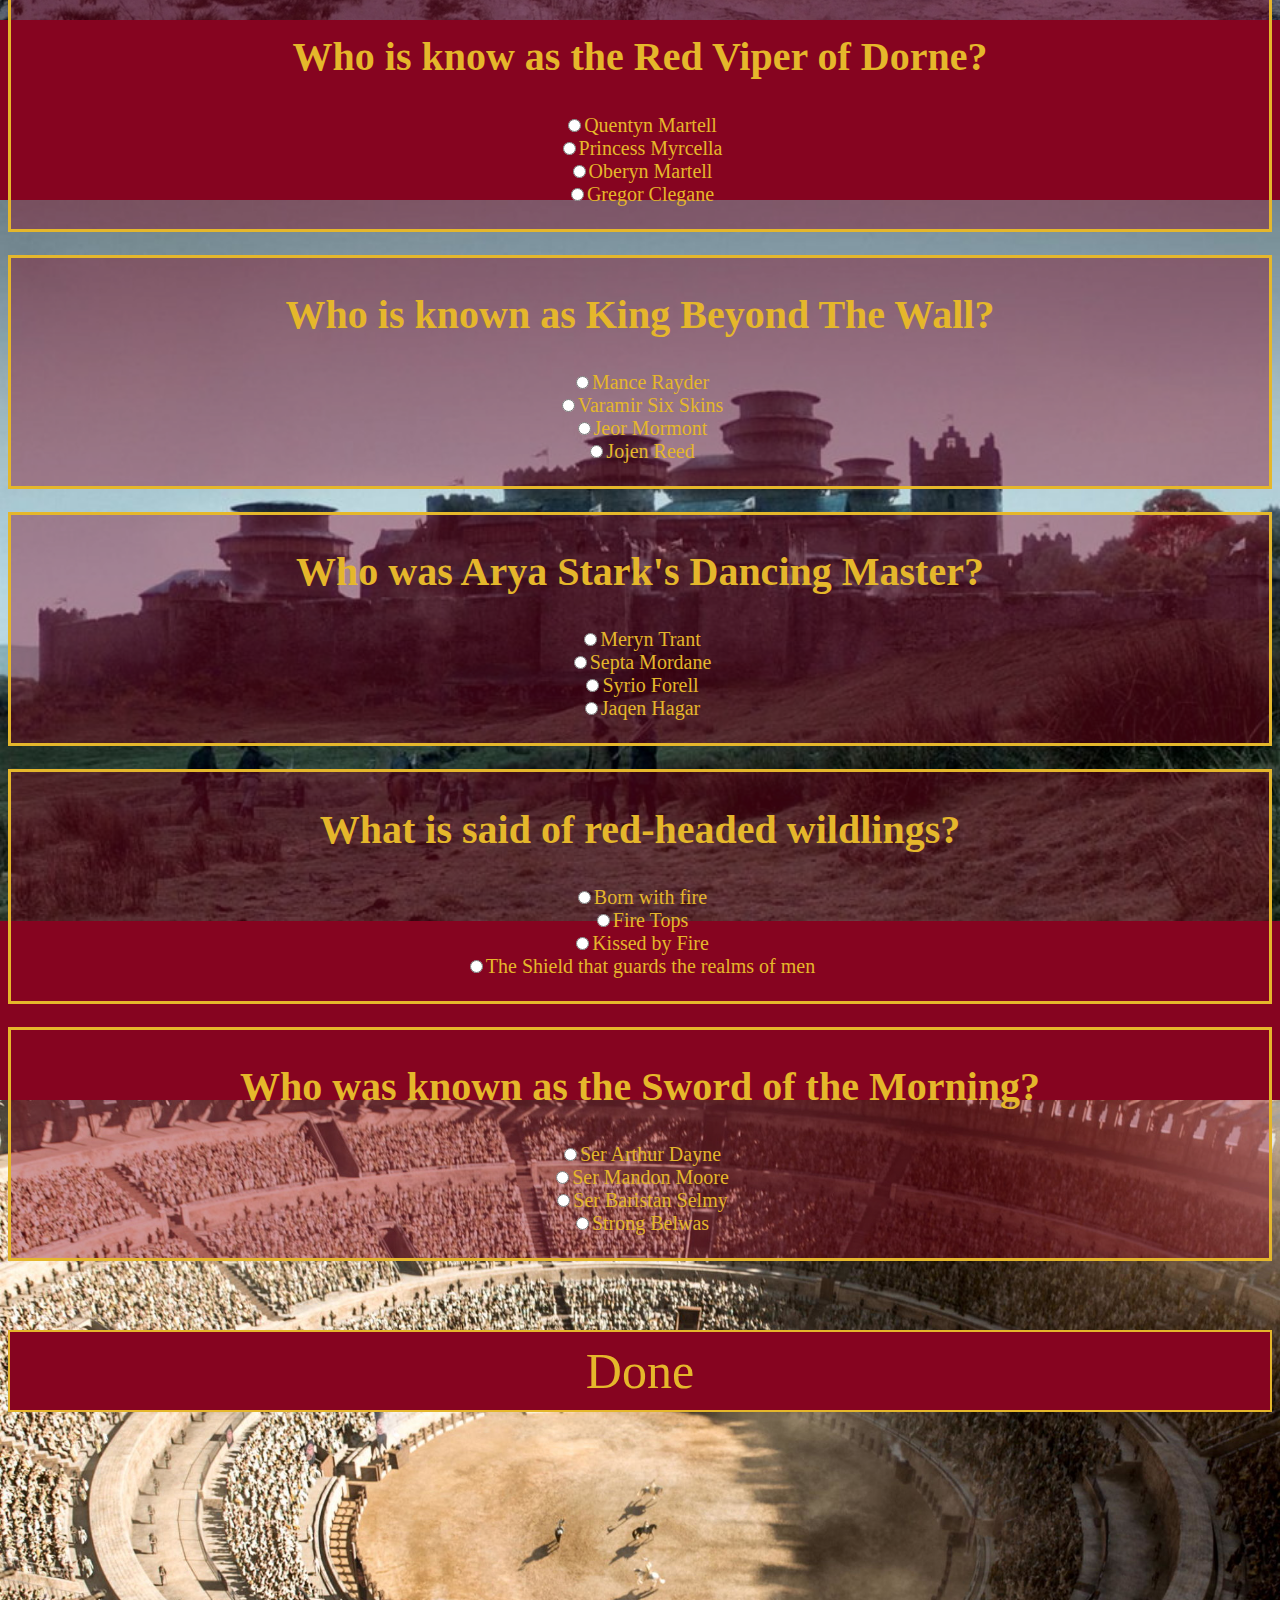
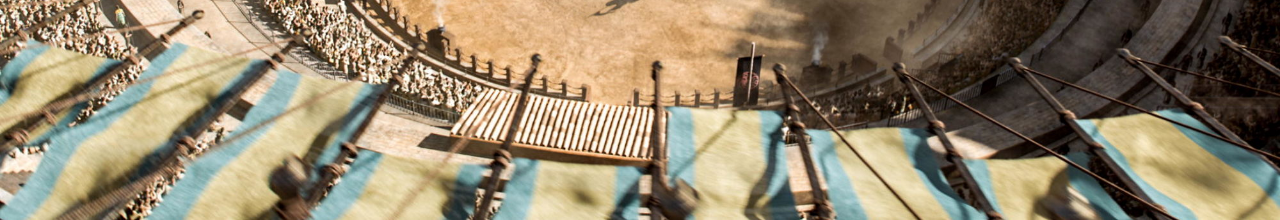
==== commit 3e4e40a1: "Still working on giving the inputs the value fo the correct answers" ====
--- a/index1.html
+++ b/index1.html
@@ -16,8 +16,9 @@
 		</div>
 
 		<img class="back-pics" src="assets/images/kings-landing1.jpg">
+		<img class="back-pics1" src="assets/images/The_Wall_from_the_south.jpg">
 		<img class="back-pics2" src="assets/images/winterfell.jpg">
-		<img class="back-pics1" src="assets/images/The_Wall_from_the_south.jpg">
+		<img class="back-pics3" src="assets/images/Meereen_pits.jpg">
 
 	<div class="container">
 
@@ -30,7 +31,7 @@
 			<div class="col-md-1">
 
 				<!-- Music -->
-				<audio autoplay controls class="audio-player" controls src="assets/Official Opening Credits Game of Thrones (HBO).mp3"></audio>
+				<audio autoplay controls loop class="audio-player" controls src="assets/Official Opening Credits Game of Thrones (HBO).mp3"></audio>
 
 			</div>	
 			<div class="col-md-2">
--- a/assets/css/style.css
+++ b/assets/css/style.css
@@ -66,6 +66,15 @@
 	top: 200%;
 }
 
+.back-pics3 {
+	position: absolute;
+	width: 100%;
+	height: auto;
+	left: 0;
+	z-index: -1;
+	top: 300%;
+}
+
 .time-left {
 	position: fixed;
 	right: 10px;
